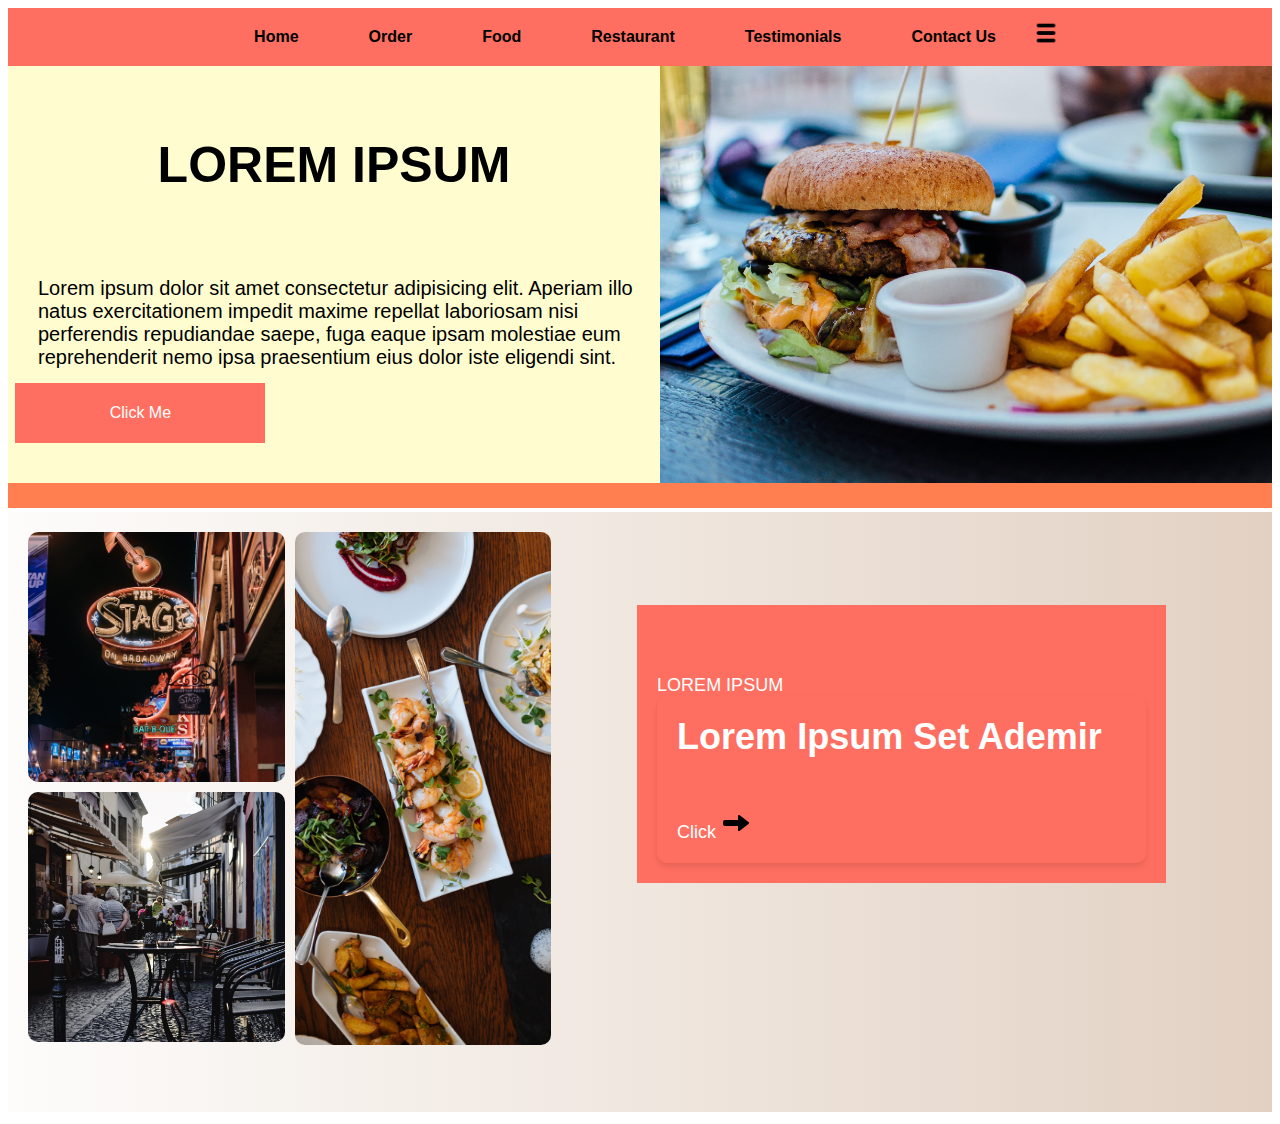
==== index.html @ bdcca825 "Deploy Commit" ====
<!DOCTYPE html>
<html lang="en">
<head>
    <meta charset="UTF-8">
    <meta name="viewport" content="width=device-width, initial-scale=1.0">
    <title>Integrated Page</title>
</head>
<body>
    <iframe src="first.html" style="width: 100%; height: 500px; border: none;"></iframe>
    <iframe src="second.html" style="width: 100%; height: 600px; border: none;"></iframe>
</body>
</html>
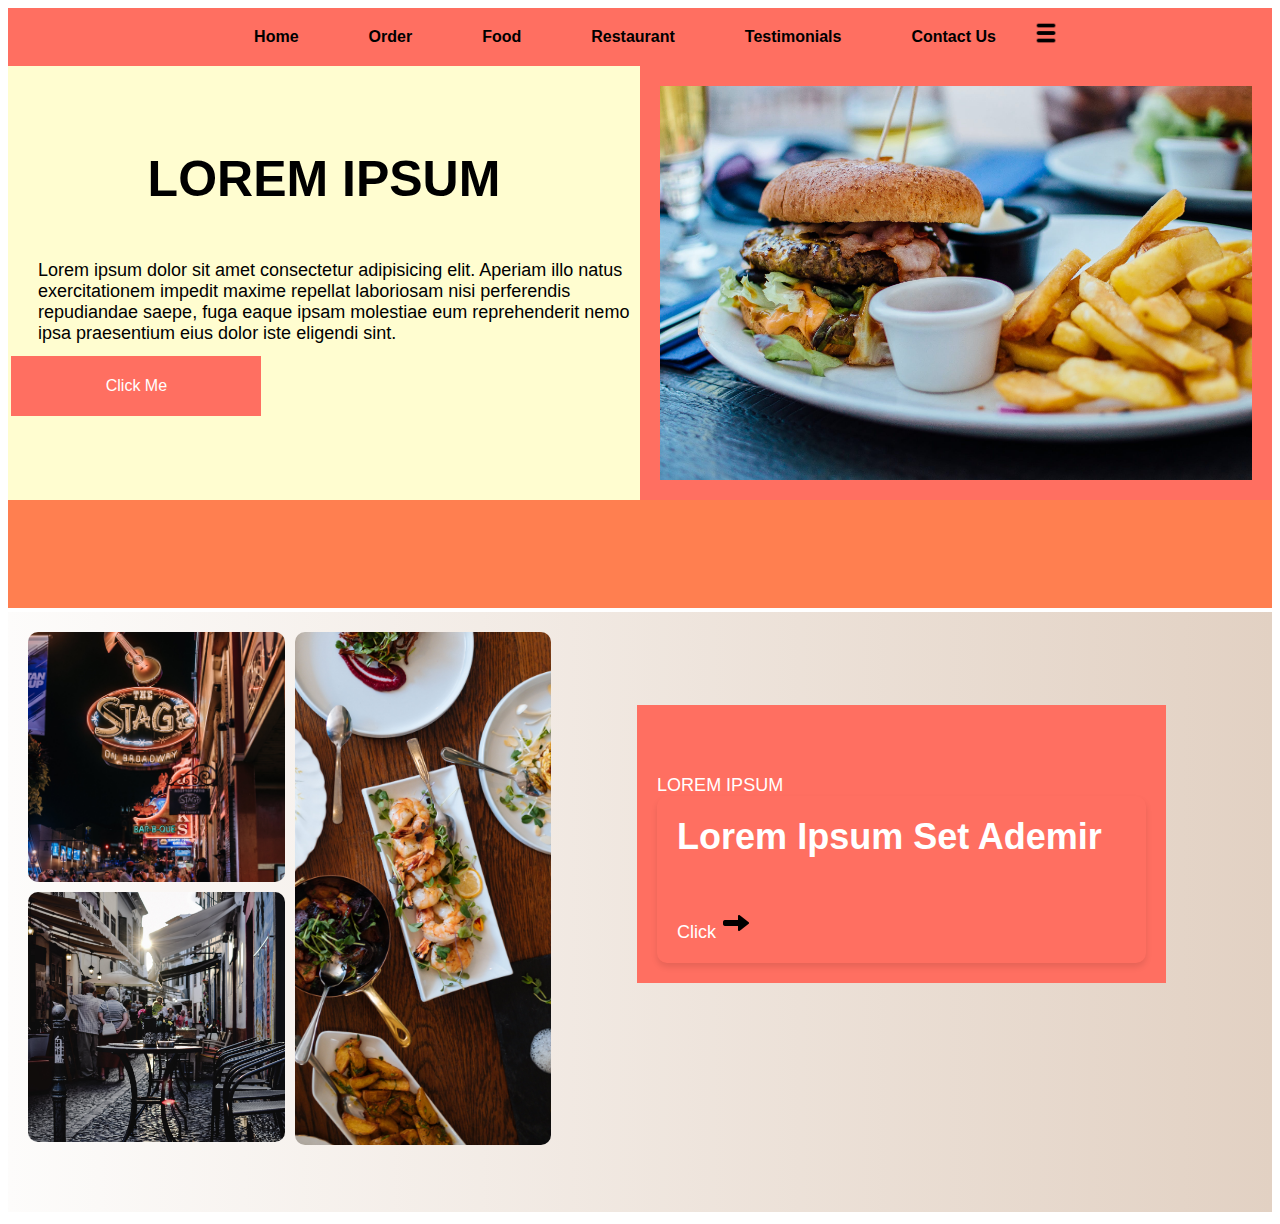
==== commit d097c2df: "Respnsive  Commit" ====
--- a/index.html
+++ b/index.html
@@ -3,10 +3,10 @@
 <head>
     <meta charset="UTF-8">
     <meta name="viewport" content="width=device-width, initial-scale=1.0">
-    <title>Integrated Page</title>
+    <title>Restaurant</title>
 </head>
 <body>
-    <iframe src="first.html" style="width: 100%; height: 500px; border: none;"></iframe>
+    <iframe src="first.html" style="width: 100%; height: 600px; border: none;"></iframe>
     <iframe src="second.html" style="width: 100%; height: 600px; border: none;"></iframe>
 </body>
 </html>
